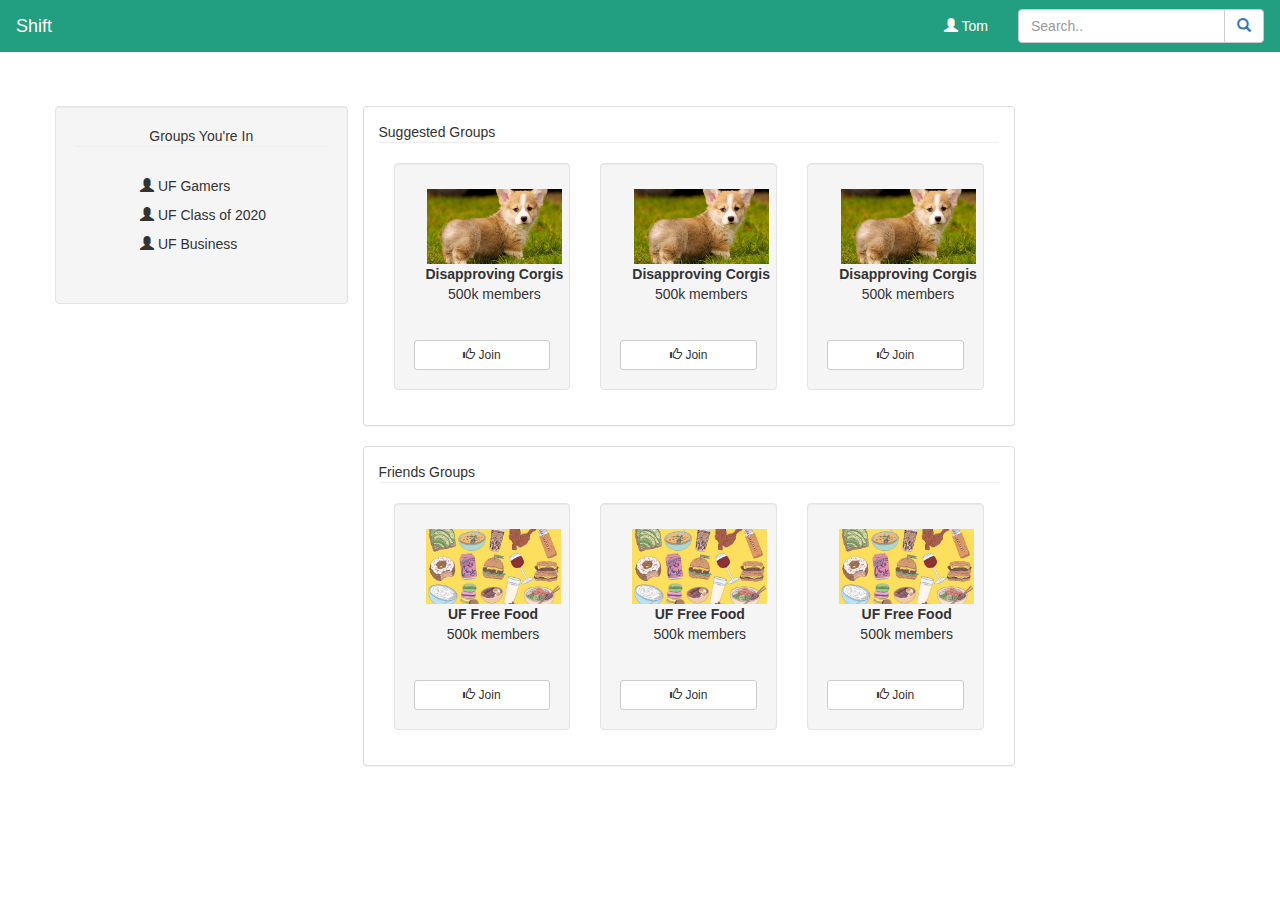
==== groups.html @ 3c7ae3d0 "Most popups implemented" ====
<!DOCTYPE html>
<html lang="en">

<head>
    <title>Social Media</title>
    <meta charset="utf-8">
    <meta name="viewport" content="width=device-width, initial-scale=1">
    <link rel="stylesheet" href="https://maxcdn.bootstrapcdn.com/bootstrap/3.4.1/css/bootstrap.min.css">
    <link rel="stylesheet" href="style.css">
    <script src="https://ajax.googleapis.com/ajax/libs/jquery/3.4.1/jquery.min.js"></script>
    <script src="https://maxcdn.bootstrapcdn.com/bootstrap/3.4.1/js/bootstrap.min.js"></script>
    <style>
        /* Set black background color, white text and some padding */
        footer {
            background-color: #9B93F2;
            color: white;
            padding: 15px;
        }
    </style>
</head>

<body>

    <nav class="navbar ">
        <div class="container-fluid">
            <div class="navbar-header">
                <a class="navbar-brand" href="index.html">Shift</a>
            </div>
            <form class="navbar-form navbar-right" role="search">
                <div class="form-group input-group">
                    <input type="text" class="form-control" placeholder="Search..">
                    <span class="input-group-btn">
                        <button class="btn btn-default" type="button">
                            <a href="search.html"><span class="glyphicon glyphicon-search"></span></a>
                        </button>
                    </span>
                </div>
            </form>
            <ul class="nav navbar-nav navbar-right">
                <li><a href="profile.html"><span class="glyphicon glyphicon-user"></span> Tom</a></li>
            </ul>
        </div>
    </nav>

    <div class="container text-center">
        <div class="row" id="whole">
            <div class="col-sm-3 well" id="group_sec">
                <p>Groups You're In</p>
                <hr>
                <ul class="text-left" id="group_list">
                    <li><span class="glyphicon glyphicon-user"></span> UF Gamers</li>
                    <li><span class="glyphicon glyphicon-user"></span> UF Class of 2020</li>
                    <li><span class="glyphicon glyphicon-user"></span> UF Business</li>
                </ul>
                <br>
            </div>

            <div class="col-sm-7">
                <div class="row">
                    <div class="col-sm-12">
                        <div class="panel panel-default text-left">
                            <div class="panel-body">
                                <p contenteditable="true">Suggested Groups</p>
                                <hr>
                                <div class="col-md-4">
                                    <div class="well">
                                        <div class="dropdown">
                                            <button class="btn btn-secondary dropdown-toggle" type="button"
                                                id="dropdownMenu2" data-toggle="dropdown" aria-haspopup="true"
                                                aria-expanded="false">
                                                <img id="group_pic" src="pics/group_pic.png">
                                                <p><b>Disapproving Corgis</b>
                                                    <br> 500k members
                                                </p>
                                            </button>
                                            <div class="dropdown-menu" aria-labelledby="dropdownMenu2">
                                                <img src="gifs/6C_groupsYouMayLike.gif"
                                                    style="border-radius:0%;width:100%;height:100%">
                                            </div>
                                        </div>

                                        <br>
                                        <div class="buttons">
                                            <button type="button" class="btn btn-default btn-sm btn-block">
                                                <span class="glyphicon glyphicon-thumbs-up"></span> Join
                                            </button>
                                        </div>
                                    </div>
                                </div>
                                <div class="col-md-4">
                                    <div class="well">
                                        <div class="dropdown">
                                            <button class="btn btn-secondary dropdown-toggle" type="button"
                                                id="dropdownMenu2" data-toggle="dropdown" aria-haspopup="true"
                                                aria-expanded="false">
                                                <img id="group_pic" src="pics/group_pic.png">
                                                <p><b>Disapproving Corgis</b>
                                                    <br> 500k members
                                                </p>
                                            </button>
                                            <div class="dropdown-menu" aria-labelledby="dropdownMenu2">
                                                <img src="gifs/6C_groupsYouMayLike.gif"
                                                    style="border-radius:0%;width:100%;height:100%">
                                            </div>
                                        </div>
                                        <br>
                                        <div class="buttons">
                                            <button type="button" class="btn btn-default btn-sm btn-block">
                                                <span class="glyphicon glyphicon-thumbs-up"></span> Join
                                            </button>
                                        </div>
                                    </div>
                                </div>
                                <div class="col-md-4">
                                    <div class="well">
                                        <div class="dropdown">
                                            <button class="btn btn-secondary dropdown-toggle" type="button"
                                                id="dropdownMenu2" data-toggle="dropdown" aria-haspopup="true"
                                                aria-expanded="false">
                                                <img id="group_pic" src="pics/group_pic.png">
                                                <p><b>Disapproving Corgis</b>
                                                    <br> 500k members
                                                </p>
                                            </button>
                                            <div class="dropdown-menu" aria-labelledby="dropdownMenu2">
                                                <img src="gifs/6C_groupsYouMayLike.gif"
                                                    style="border-radius:0%;width:100%;height:100%">
                                            </div>
                                        </div>
                                        <br>
                                        <div class="buttons">
                                            <button type="button" class="btn btn-default btn-sm btn-block">
                                                <span class="glyphicon glyphicon-thumbs-up"></span> Join
                                            </button>
                                        </div>
                                    </div>
                                </div>
                            </div>
                        </div>
                    </div>
                </div>
                <div class="row">
                    <div class="col-sm-12">
                        <div class="panel panel-default text-left">
                            <div class="panel-body">
                                <p contenteditable="true">Friends Groups</p>
                                <hr>
                                <div class="col-md-4">
                                    <div class="well">
                                        <div class="dropdown">
                                            <button class="btn btn-secondary dropdown-toggle" type="button"
                                                id="dropdownMenu2" data-toggle="dropdown" aria-haspopup="true"
                                                aria-expanded="false">
                                                <img id="group_pic" src="pics/group_suggested.jpeg">
                                                <p><b>UF Free Food</b>
                                                    <br> 500k members
                                                </p>
                                            </button>
                                            <div class="dropdown-menu" aria-labelledby="dropdownMenu2">
                                                <img src="gifs/3D_clusteringSimilar.gif"
                                                    style="border-radius:0%;width:100%;height:100%">
                                            </div>
                                        </div>
                                        <br>
                                        <div class="buttons">
                                            <button type="button" class="btn btn-default btn-sm btn-block">
                                                <span class="glyphicon glyphicon-thumbs-up"></span> Join
                                            </button>
                                        </div>
                                    </div>
                                </div>
                                <div class="col-md-4">
                                    <div class="well">
                                        <div class="dropdown">
                                            <button class="btn btn-secondary dropdown-toggle" type="button"
                                                id="dropdownMenu2" data-toggle="dropdown" aria-haspopup="true"
                                                aria-expanded="false">
                                                <img id="group_pic" src="pics/group_suggested.jpeg">
                                                <p><b>UF Free Food</b>
                                                    <br> 500k members
                                                </p>
                                            </button>
                                            <div class="dropdown-menu" aria-labelledby="dropdownMenu2">
                                                <img src="gifs/3D_clusteringSimilar.gif"
                                                    style="border-radius:0%;width:100%;height:100%">
                                            </div>
                                        </div>
                                        <br>
                                        <div class=" buttons">
                                            <button type="button" class="btn btn-default btn-sm btn-block">
                                                <span class="glyphicon glyphicon-thumbs-up"></span> Join
                                            </button>
                                        </div>
                                    </div>
                                </div>
                                <div class="col-md-4">
                                    <div class="well">
                                        <div class="dropdown">
                                            <button class="btn btn-secondary dropdown-toggle" type="button"
                                                id="dropdownMenu2" data-toggle="dropdown" aria-haspopup="true"
                                                aria-expanded="false">
                                                <img id="group_pic" src="pics/group_suggested.jpeg">
                                                <p><b>UF Free Food</b>
                                                    <br> 500k members
                                                </p>
                                            </button>
                                            <div class="dropdown-menu" aria-labelledby="dropdownMenu2">
                                                <img src="gifs/3D_clusteringSimilar.gif"
                                                    style="border-radius:0%;width:100%;height:100%">
                                            </div>
                                        </div>
                                        <br>
                                        <div class="buttons">
                                            <button type="button" class="btn btn-default btn-sm btn-block">
                                                <span class="glyphicon glyphicon-thumbs-up"></span> Join
                                            </button>
                                        </div>
                                    </div>
                                </div>
                            </div>
                        </div>
                    </div>
                </div>
            </div>
        </div>
    </div>

</body>

</html>
---- style.css ----
body {
    overflow-x: hidden;
}

#whole {
    padding-top: 3%
}

/*Navbar Styling*/
.navbar {
    background-color: #219F80 !important;
    border-radius: 0%;
}

.navbar-brand {
    color: white;
}

.navbar-brand a:hover {
    background-color: transparent !important;

}

.nav a {
    color: white;
}

.nav a:hover {
    background-color: transparent !important;
}


/*Groups*/
ul {
    list-style-type: none;
    margin-left: 25px;
}

#group_list .glyphicon {
    padding-top: 10px;
}

#group_pic {
    height: 75px;
    width: 135px;
    border-radius: 0%;
}

/*NewsFeed*/
hr {
    margin-top: -10px;
}

#post_txt {
    width: 100%;
    height: 70px;
    border: 2px transparent;
    border-radius: 4px;
    font-size: 16px;
    resize: none;
    padding-bottom: 40px;
    padding-left: 12px;
}

#post_button {
    float: right;
    align-items: right;
}

.block-buttons {
    position: relative;
}

.block-buttons .btn-group {
    width: 100%;
}

.block-buttons button {
	width: 50%;
}

.line_post {
    margin: 10px;
}

#post_well {
    margin-left: 1px;
    margin-right: 1px;
}

#post_well img {
    border-radius: 50%;
    height: 75px;
    width: 75px;
    display: inline-block;
    object-fit: cover;
}

#tags img {
    border-radius: 0%;
    height: 100%;
    width: 100%;
}

#comments {
    margin-left: 1px;
    margin-right: 1px;
    margin-top: -20px;
}

#comments img {
    border-radius: 50%;
    height: 25px;
    width: 25px;
    display: inline-block;
    object-fit: cover;
}

.dropdown:hover>.dropdown-menu {
    display:block;
}

.dropdown {
    border-style: hidden;
}

.dropdown button {
        background-color: Transparent;
        background-repeat:no-repeat;
        border: none;
        cursor:pointer;
        overflow: hidden;
        outline:none;
}

/*ADS*/
#ad img {
    border-radius: 0% !important;
    height: 100%;
    width: 100%;
}

/*Search*/
img {
    border-radius: 50%;
    height: 50px;
    width: 50px;
    display: inline-block;
    object-fit: cover;
}

#suggested_friends li {
    padding-bottom: 25px;
    margin-left: -20px;
    margin-right: -15px;
}

#individ_suggested {
    display: flex;
    list-style-type: none;
}

#individ_suggested .col {
    flex: 50%;
}

#individ_suggested img {
    float: left;
    align-items: left;
}

#individ_suggested p {
    padding-left: 20px;
}

#individ_suggested .btn {
    float: right;
    align-items: right;
    margin-right: 15px;
}

#individ_search img {
    border-radius: 50%;
    height: 75px;
    width: 75px;
    display: inline-block;
    object-fit: cover;
}

#individ_search {
    padding-bottom: 25px;
    margin-left: 20px;
}

/*Profile*/
.profile {
    position: relative;
    background: #FFF;
   /* padding-bottom: 5px;
    margin-bottom: 20px; */
    margin-left: -15px;
    margin-right: -15px;
  }
  
.profile .image {
    display: block;
    position: relative;
    z-index: 1;
    overflow: hidden;
    text-align: center;
    border: 5px solid #FFF;
  }
  
  .profile .user {
    position: relative;
    padding: 0px 5px 5px;
  }
  
  .profile .user .avatar {
    position: absolute;
    left: 60px;
    top: -95px;
    z-index: 2;
  }
  
  .profile .user h2 {
    font-size: 20px;
    line-height: 20px;
    display: block;
    float: left;
    margin: 4px 0px 0px 215px;
    font-weight: bold;
  }
  
  .profile .info {
    float: left;
    margin-right: 60px;
    margin: 4px 0px 0px 220px;
    line-height: 1.2;
  }
  
  .img-profile{
    height: 140px;
    width: 140px;
  }
  
  .img-cover{
    border-radius: 0;
    width: 100vw;
    height: 25vw;
    border-radius: 0;
    max-width: 100%;
    object-fit: cover;
    position: relative;
  }

.friends_prof {
    padding-left: 25px;
}

.friends_prof li {
    padding-bottom: 30px;
}
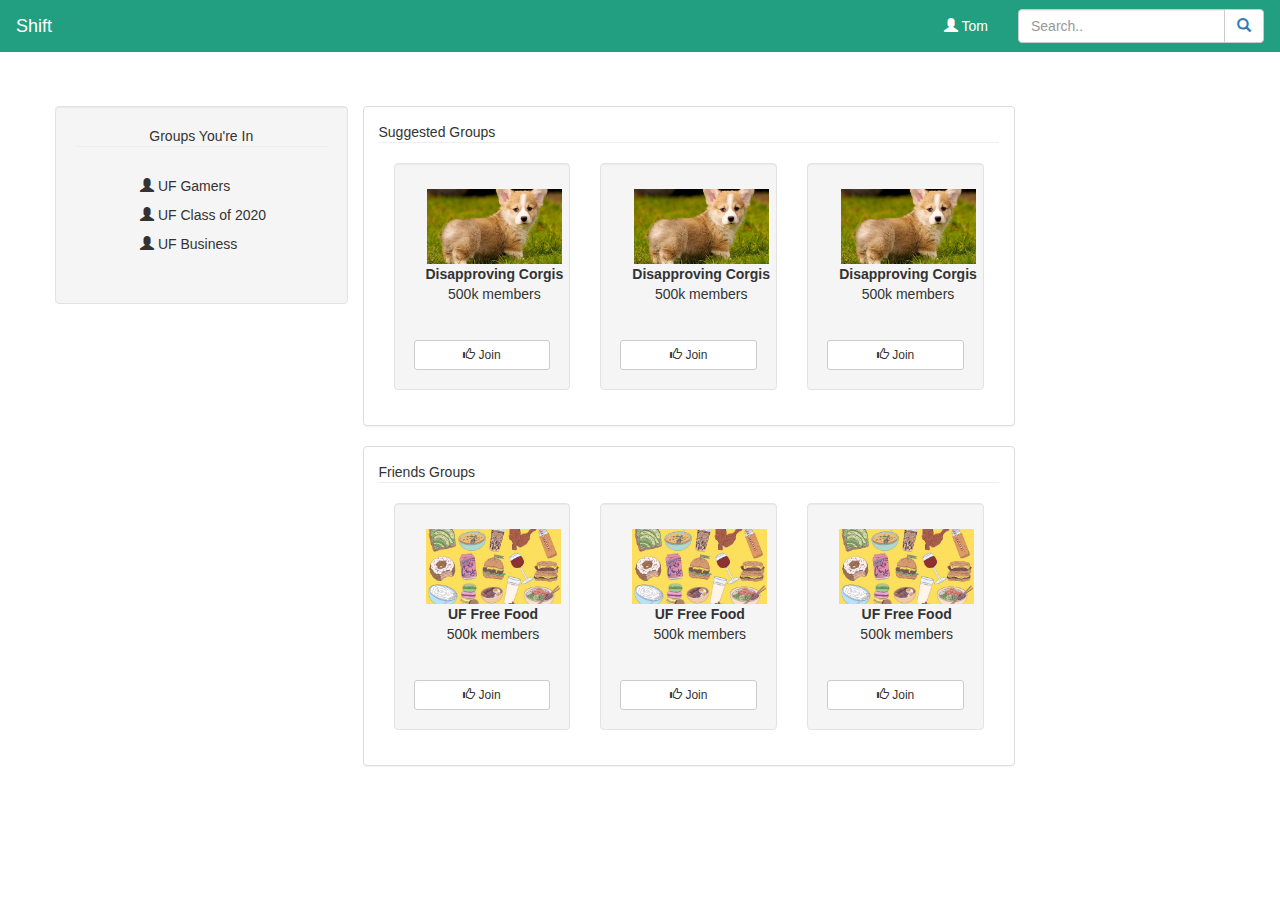
==== commit a8d88df7: "Big update!!" ====
--- a/groups.html
+++ b/groups.html
@@ -75,15 +75,22 @@
                                             </button>
                                             <div class="dropdown-menu" aria-labelledby="dropdownMenu2">
                                                 <img src="gifs/6C_groupsYouMayLike.gif"
-                                                    style="border-radius:0%;width:100%;height:100%">
-                                            </div>
-                                        </div>
-
-                                        <br>
-                                        <div class="buttons">
-                                            <button type="button" class="btn btn-default btn-sm btn-block">
-                                                <span class="glyphicon glyphicon-thumbs-up"></span> Join
-                                            </button>
+                                                    style="border-radius:0%;width:100%;height:100%;">
+                                            </div>
+                                        </div>
+
+                                        <br>
+                                        <div class="buttons">
+                                            <div class="dropdown-btn">
+                                                <button type="button" class="btn btn-default btn-sm btn-block"
+                                                    data-toggle="dropdown">
+                                                    <span class="glyphicon glyphicon-thumbs-up"></span> Join
+                                                </button>
+                                                <div class="dropdown-menu" aria-labelledby="dropdownMenu2">
+                                                    <img src="gifs/6D_480px-TrainSOM.gif"
+                                                        style="border-radius:0%;width:100%;height:100%;">
+                                                </div>
+                                            </div>
                                         </div>
                                     </div>
                                 </div>
@@ -100,14 +107,21 @@
                                             </button>
                                             <div class="dropdown-menu" aria-labelledby="dropdownMenu2">
                                                 <img src="gifs/6C_groupsYouMayLike.gif"
-                                                    style="border-radius:0%;width:100%;height:100%">
-                                            </div>
-                                        </div>
-                                        <br>
-                                        <div class="buttons">
-                                            <button type="button" class="btn btn-default btn-sm btn-block">
-                                                <span class="glyphicon glyphicon-thumbs-up"></span> Join
-                                            </button>
+                                                    style="border-radius:0%;width:100%;height:100%;">
+                                            </div>
+                                        </div>
+                                        <br>
+                                        <div class="buttons">
+                                            <div class="dropdown-btn">
+                                                <button type="button" class="btn btn-default btn-sm btn-block"
+                                                    data-toggle="dropdown">
+                                                    <span class="glyphicon glyphicon-thumbs-up"></span> Join
+                                                </button>
+                                                <div class="dropdown-menu" aria-labelledby="dropdownMenu2">
+                                                    <img src="gifs/6D_480px-TrainSOM.gif"
+                                                        style="border-radius:0%;width:100%;height:100%;">
+                                                </div>
+                                            </div>
                                         </div>
                                     </div>
                                 </div>
@@ -124,14 +138,21 @@
                                             </button>
                                             <div class="dropdown-menu" aria-labelledby="dropdownMenu2">
                                                 <img src="gifs/6C_groupsYouMayLike.gif"
-                                                    style="border-radius:0%;width:100%;height:100%">
-                                            </div>
-                                        </div>
-                                        <br>
-                                        <div class="buttons">
-                                            <button type="button" class="btn btn-default btn-sm btn-block">
-                                                <span class="glyphicon glyphicon-thumbs-up"></span> Join
-                                            </button>
+                                                    style="border-radius:0%;width:100%;height:100%;">
+                                            </div>
+                                        </div>
+                                        <br>
+                                        <div class="buttons">
+                                            <div class="dropdown-btn">
+                                                <button type="button" class="btn btn-default btn-sm btn-block"
+                                                    data-toggle="dropdown">
+                                                    <span class="glyphicon glyphicon-thumbs-up"></span> Join
+                                                </button>
+                                                <div class="dropdown-menu" aria-labelledby="dropdownMenu2">
+                                                    <img src="gifs/6D_480px-TrainSOM.gif"
+                                                        style="border-radius:0%;width:100%;height:100%;">
+                                                </div>
+                                            </div>
                                         </div>
                                     </div>
                                 </div>
@@ -158,14 +179,21 @@
                                             </button>
                                             <div class="dropdown-menu" aria-labelledby="dropdownMenu2">
                                                 <img src="gifs/3D_clusteringSimilar.gif"
-                                                    style="border-radius:0%;width:100%;height:100%">
-                                            </div>
-                                        </div>
-                                        <br>
-                                        <div class="buttons">
-                                            <button type="button" class="btn btn-default btn-sm btn-block">
-                                                <span class="glyphicon glyphicon-thumbs-up"></span> Join
-                                            </button>
+                                                    style="border-radius:0%;width:100%;height:100%;border:5px solid green;">
+                                            </div>
+                                        </div>
+                                        <br>
+                                        <div class="buttons">
+                                            <div class="dropdown-btn">
+                                                <button type="button" class="btn btn-default btn-sm btn-block"
+                                                    data-toggle="dropdown">
+                                                    <span class="glyphicon glyphicon-thumbs-up"></span> Join
+                                                </button>
+                                                <div class="dropdown-menu" aria-labelledby="dropdownMenu2">
+                                                    <img src="gifs/6D_480px-TrainSOM.gif"
+                                                        style="border-radius:0%;width:100%;height:100%;">
+                                                </div>
+                                            </div>
                                         </div>
                                     </div>
                                 </div>
@@ -182,14 +210,21 @@
                                             </button>
                                             <div class="dropdown-menu" aria-labelledby="dropdownMenu2">
                                                 <img src="gifs/3D_clusteringSimilar.gif"
-                                                    style="border-radius:0%;width:100%;height:100%">
-                                            </div>
-                                        </div>
-                                        <br>
-                                        <div class=" buttons">
-                                            <button type="button" class="btn btn-default btn-sm btn-block">
-                                                <span class="glyphicon glyphicon-thumbs-up"></span> Join
-                                            </button>
+                                                    style="border-radius:0%;width:100%;height:100%;">
+                                            </div>
+                                        </div>
+                                        <br>
+                                        <div class="buttons">
+                                            <div class="dropdown-btn">
+                                                <button type="button" class="btn btn-default btn-sm btn-block"
+                                                    data-toggle="dropdown">
+                                                    <span class="glyphicon glyphicon-thumbs-up"></span> Join
+                                                </button>
+                                                <div class="dropdown-menu" aria-labelledby="dropdownMenu2">
+                                                    <img src="gifs/6D_480px-TrainSOM.gif"
+                                                        style="border-radius:0%;width:100%;height:100%;">
+                                                </div>
+                                            </div>
                                         </div>
                                     </div>
                                 </div>
@@ -206,14 +241,21 @@
                                             </button>
                                             <div class="dropdown-menu" aria-labelledby="dropdownMenu2">
                                                 <img src="gifs/3D_clusteringSimilar.gif"
-                                                    style="border-radius:0%;width:100%;height:100%">
-                                            </div>
-                                        </div>
-                                        <br>
-                                        <div class="buttons">
-                                            <button type="button" class="btn btn-default btn-sm btn-block">
-                                                <span class="glyphicon glyphicon-thumbs-up"></span> Join
-                                            </button>
+                                                    style="border-radius:0%;width:100%;height:100%;">
+                                            </div>
+                                        </div>
+                                        <br>
+                                        <div class="buttons">
+                                            <div class="dropdown-btn">
+                                                <button type="button" class="btn btn-default btn-sm btn-block"
+                                                    data-toggle="dropdown">
+                                                    <span class="glyphicon glyphicon-thumbs-up"></span> Join
+                                                </button>
+                                                <div class="dropdown-menu" aria-labelledby="dropdownMenu2">
+                                                    <img src="gifs/6D_480px-TrainSOM.gif"
+                                                        style="border-radius:0%;width:100%;height:100%;">
+                                                </div>
+                                            </div>
                                         </div>
                                     </div>
                                 </div>
--- a/style.css
+++ b/style.css
@@ -125,13 +125,46 @@
 }
 
 .dropdown button {
-        background-color: Transparent;
-        background-repeat:no-repeat;
-        border: none;
-        cursor:pointer;
-        overflow: hidden;
-        outline:none;
-}
+    background-color: Transparent;
+    background-repeat:no-repeat;
+    border: none;
+    cursor:pointer;
+    overflow: hidden;
+    outline:none;
+}
+
+.dropdown-btn {
+    background-repeat:no-repeat;
+    border: none;
+    cursor:pointer;
+    overflow: hidden;
+    outline:none;
+    border-style: hidden;
+}
+
+.dropdown-btn:hover>.dropdown-menu {
+    display:block;
+}
+
+.dropdown-menu {
+   list-style: none;
+   white-space: nowrap;
+   border: 9px solid #02ad2d;
+   padding: 10px;
+   background-color: #ffffff;
+}
+
+.dropdown-menu::before{
+    position: absolute;
+    top: -31px;
+
+    display: inline-block;
+    /*border-top: 30px solid transparent;*/
+    border-left: 30px solid transparent;
+    border-bottom: 30px solid #02ad2d;
+    border-right: 30px solid transparent;
+    content: '';
+ }
 
 /*ADS*/
 #ad img {
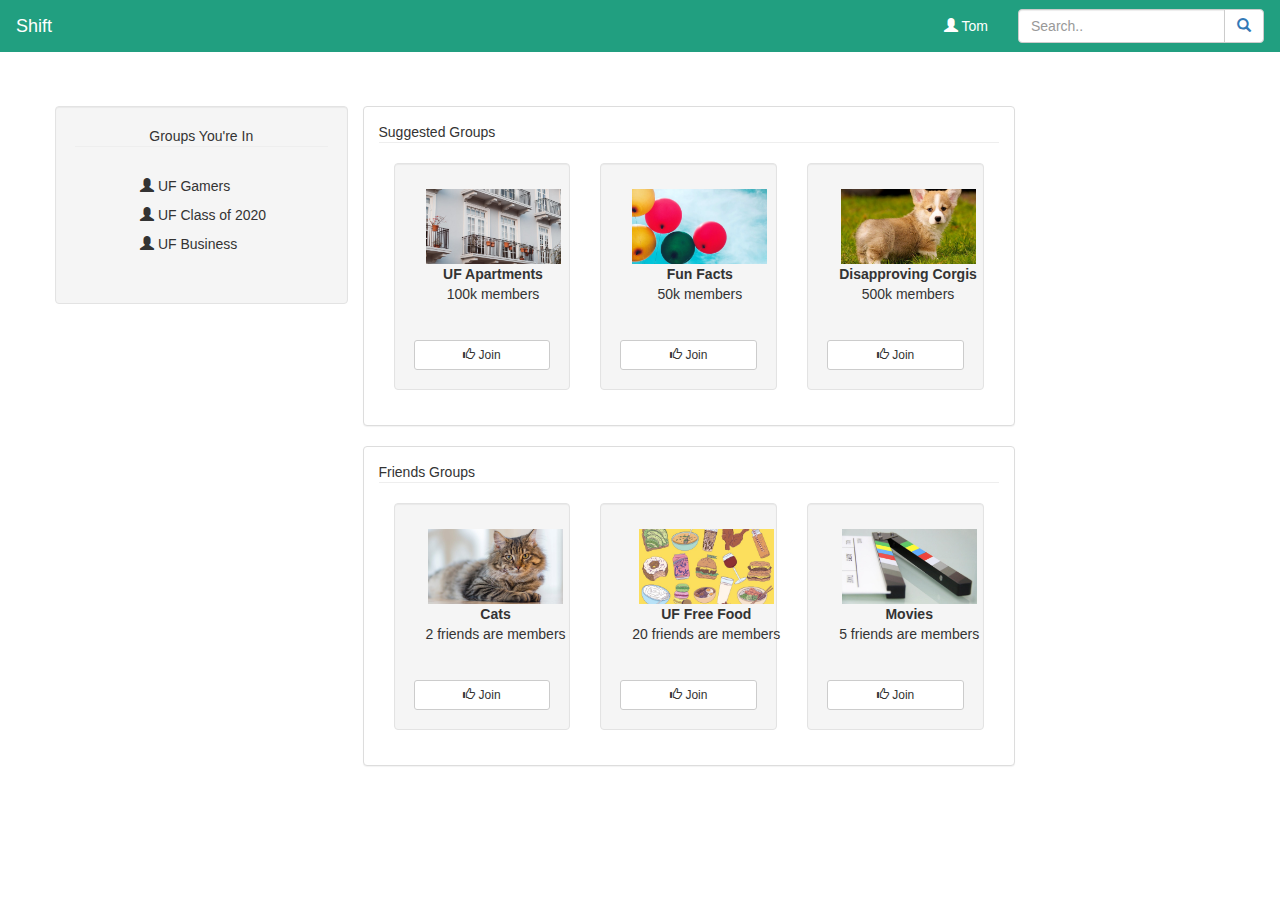
==== commit 35b2b9fb: "Imgs updated" ====
--- a/groups.html
+++ b/groups.html
@@ -68,9 +68,11 @@
                                             <button class="btn btn-secondary dropdown-toggle" type="button"
                                                 id="dropdownMenu2" data-toggle="dropdown" aria-haspopup="true"
                                                 aria-expanded="false">
-                                                <img id="group_pic" src="pics/group_pic.png">
-                                                <p><b>Disapproving Corgis</b>
-                                                    <br> 500k members
+                                                <p style="text-align: center;">
+                                                    <img id="group_pic" src="pics/group_apartments.jpg">
+                                                    <br>
+                                                    <b>UF Apartments</b>
+                                                    <br> 100k members
                                                 </p>
                                             </button>
                                             <div class="dropdown-menu" aria-labelledby="dropdownMenu2">
@@ -100,9 +102,9 @@
                                             <button class="btn btn-secondary dropdown-toggle" type="button"
                                                 id="dropdownMenu2" data-toggle="dropdown" aria-haspopup="true"
                                                 aria-expanded="false">
-                                                <img id="group_pic" src="pics/group_pic.png">
-                                                <p><b>Disapproving Corgis</b>
-                                                    <br> 500k members
+                                                <img id="group_pic" src="pics/group_facts.jpg">
+                                                <p><b>Fun Facts</b>
+                                                    <br> 50k members
                                                 </p>
                                             </button>
                                             <div class="dropdown-menu" aria-labelledby="dropdownMenu2">
@@ -172,71 +174,71 @@
                                             <button class="btn btn-secondary dropdown-toggle" type="button"
                                                 id="dropdownMenu2" data-toggle="dropdown" aria-haspopup="true"
                                                 aria-expanded="false">
+                                                <img id="group_pic" src="pics/group_cat.jpg">
+                                                <p><b>Cats</b>
+                                                    <br> 2 friends are members
+                                                </p>
+                                            </button>
+                                            <div class="dropdown-menu" aria-labelledby="dropdownMenu2">
+                                                <img src="gifs/3D_clusteringSimilar.gif"
+                                                    style="border-radius:0%;width:100%;height:100%;border:5px solid green;">
+                                            </div>
+                                        </div>
+                                        <br>
+                                        <div class="buttons">
+                                            <div class="dropdown-btn">
+                                                <button type="button" class="btn btn-default btn-sm btn-block"
+                                                    data-toggle="dropdown">
+                                                    <span class="glyphicon glyphicon-thumbs-up"></span> Join
+                                                </button>
+                                                <div class="dropdown-menu" aria-labelledby="dropdownMenu2">
+                                                    <img src="gifs/6D_480px-TrainSOM.gif"
+                                                        style="border-radius:0%;width:100%;height:100%;">
+                                                </div>
+                                            </div>
+                                        </div>
+                                    </div>
+                                </div>
+                                <div class="col-md-4">
+                                    <div class="well">
+                                        <div class="dropdown">
+                                            <button class="btn btn-secondary dropdown-toggle" type="button"
+                                                id="dropdownMenu2" data-toggle="dropdown" aria-haspopup="true"
+                                                aria-expanded="false">
                                                 <img id="group_pic" src="pics/group_suggested.jpeg">
                                                 <p><b>UF Free Food</b>
-                                                    <br> 500k members
+                                                    <br> 20 friends are members
                                                 </p>
                                             </button>
                                             <div class="dropdown-menu" aria-labelledby="dropdownMenu2">
                                                 <img src="gifs/3D_clusteringSimilar.gif"
-                                                    style="border-radius:0%;width:100%;height:100%;border:5px solid green;">
-                                            </div>
-                                        </div>
-                                        <br>
-                                        <div class="buttons">
-                                            <div class="dropdown-btn">
-                                                <button type="button" class="btn btn-default btn-sm btn-block"
-                                                    data-toggle="dropdown">
-                                                    <span class="glyphicon glyphicon-thumbs-up"></span> Join
-                                                </button>
-                                                <div class="dropdown-menu" aria-labelledby="dropdownMenu2">
-                                                    <img src="gifs/6D_480px-TrainSOM.gif"
-                                                        style="border-radius:0%;width:100%;height:100%;">
-                                                </div>
-                                            </div>
-                                        </div>
-                                    </div>
-                                </div>
-                                <div class="col-md-4">
-                                    <div class="well">
-                                        <div class="dropdown">
-                                            <button class="btn btn-secondary dropdown-toggle" type="button"
-                                                id="dropdownMenu2" data-toggle="dropdown" aria-haspopup="true"
-                                                aria-expanded="false">
-                                                <img id="group_pic" src="pics/group_suggested.jpeg">
-                                                <p><b>UF Free Food</b>
-                                                    <br> 500k members
-                                                </p>
-                                            </button>
-                                            <div class="dropdown-menu" aria-labelledby="dropdownMenu2">
-                                                <img src="gifs/3D_clusteringSimilar.gif"
-                                                    style="border-radius:0%;width:100%;height:100%;">
-                                            </div>
-                                        </div>
-                                        <br>
-                                        <div class="buttons">
-                                            <div class="dropdown-btn">
-                                                <button type="button" class="btn btn-default btn-sm btn-block"
-                                                    data-toggle="dropdown">
-                                                    <span class="glyphicon glyphicon-thumbs-up"></span> Join
-                                                </button>
-                                                <div class="dropdown-menu" aria-labelledby="dropdownMenu2">
-                                                    <img src="gifs/6D_480px-TrainSOM.gif"
-                                                        style="border-radius:0%;width:100%;height:100%;">
-                                                </div>
-                                            </div>
-                                        </div>
-                                    </div>
-                                </div>
-                                <div class="col-md-4">
-                                    <div class="well">
-                                        <div class="dropdown">
-                                            <button class="btn btn-secondary dropdown-toggle" type="button"
-                                                id="dropdownMenu2" data-toggle="dropdown" aria-haspopup="true"
-                                                aria-expanded="false">
-                                                <img id="group_pic" src="pics/group_suggested.jpeg">
-                                                <p><b>UF Free Food</b>
-                                                    <br> 500k members
+                                                    style="border-radius:0%;width:100%;height:100%;">
+                                            </div>
+                                        </div>
+                                        <br>
+                                        <div class="buttons">
+                                            <div class="dropdown-btn">
+                                                <button type="button" class="btn btn-default btn-sm btn-block"
+                                                    data-toggle="dropdown">
+                                                    <span class="glyphicon glyphicon-thumbs-up"></span> Join
+                                                </button>
+                                                <div class="dropdown-menu" aria-labelledby="dropdownMenu2">
+                                                    <img src="gifs/6D_480px-TrainSOM.gif"
+                                                        style="border-radius:0%;width:100%;height:100%;">
+                                                </div>
+                                            </div>
+                                        </div>
+                                    </div>
+                                </div>
+                                <div class="col-md-4">
+                                    <div class="well">
+                                        <div class="dropdown">
+                                            <button class="btn btn-secondary dropdown-toggle" type="button"
+                                                id="dropdownMenu2" data-toggle="dropdown" aria-haspopup="true"
+                                                aria-expanded="false">
+                                                <img id="group_pic" src="pics/group_movies.jpg">
+                                                <p><b>Movies</b>
+                                                    <br> 5 friends are members
                                                 </p>
                                             </button>
                                             <div class="dropdown-menu" aria-labelledby="dropdownMenu2">
--- a/style.css
+++ b/style.css
@@ -147,6 +147,7 @@
 }
 
 .dropdown-menu {
+    margin: 0;
    list-style: none;
    white-space: nowrap;
    border: 9px solid #02ad2d;
